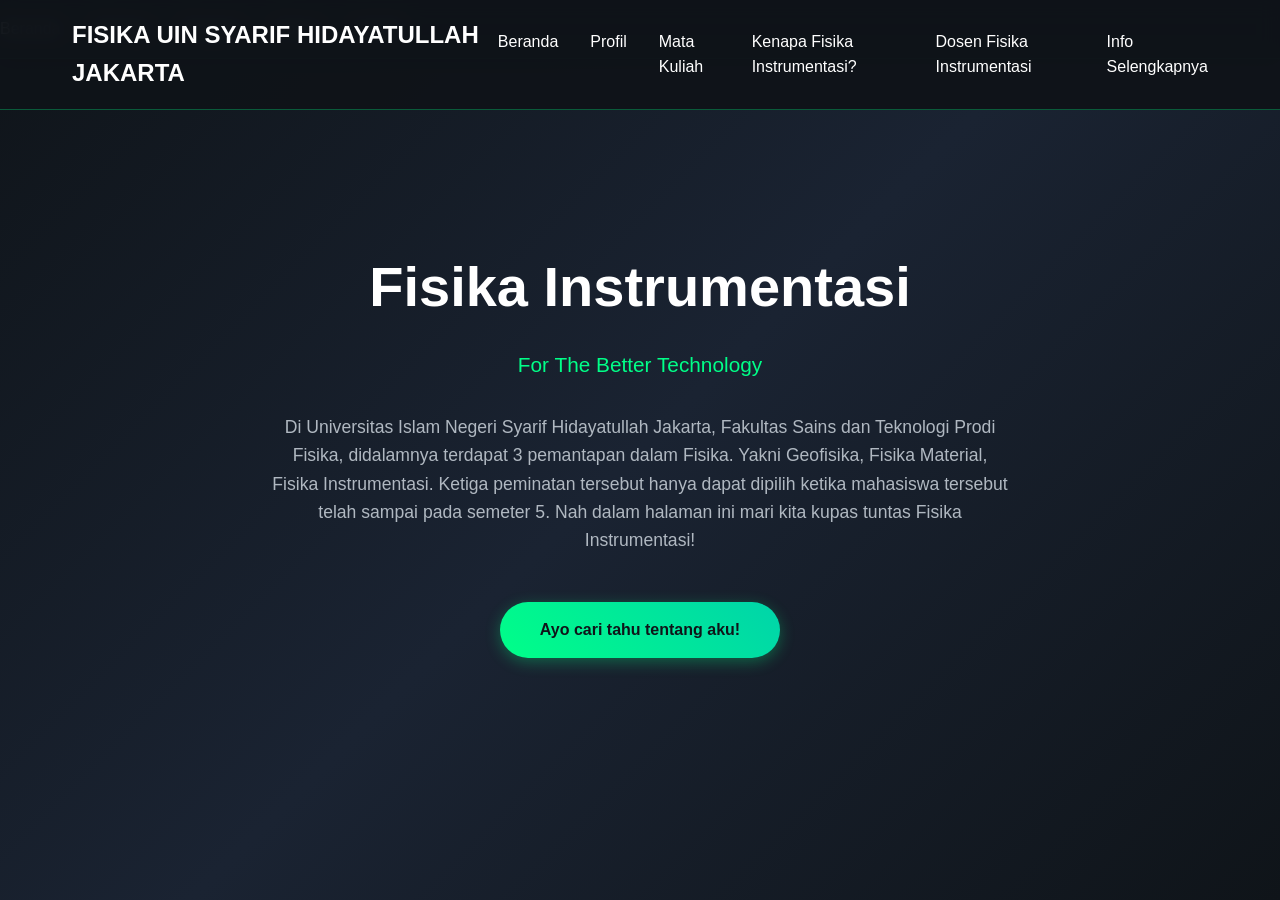
==== 1-index.html @ 1d87afb9 "Update and rename index.html to 1-index.html" ====
<!DOCTYPE html>
<html lang="id">
<head>
    <meta charset="UTF-8">
    <meta name="viewport" content="width=device-width, initial-scale=1.0">
    <title>Beranda - Fisika Instrumentasi</title>
    <link href="https://cdnjs.cloudflare.com/ajax/libs/font-awesome/6.0.0/css/all.min.css" rel="stylesheet">
    <link rel="stylesheet" href="styles.css">
</head>
<body>
    <div class="bg-animation"></div>
    <div class="particles" id="particles"></div>

    <nav>
        <ul class="nav-links">
    <nav>
    <div class="nav-container">
        <a href="beranda.html" class="logo">FISIKA UIN SYARIF HIDAYATULLAH JAKARTA</a>
        <ul class="nav-links">
            <li><a href="beranda.html" class="active">Beranda</a></li>
            <li><a href="profil.html">Profil</a></li>
            <li><a href="mata-kuliah.html">Mata Kuliah</a></li>
            <li><a href="kenapa-fisika-instrumentasi.html">Kenapa Fisika Instrumentasi?</a></li>
            <li><a href="dosen.html">Dosen Fisika Instrumentasi</a></li>
            <li><a href="info-kontak.html">Info Selengkapnya</a></li>
        </ul>
    </div>
</nav>
                <li><a href="#home">Beranda</a></li>
                <li><a href="#about">Tentang</a></li>
                <li><a href="#programs">Program</a></li>
                <li><a href="#faculty">Dosen</a></li>
                <li><a href="#contact">Kontak</a></li>
            </ul>
        </div>
    </nav>

    <section id="home" class="hero">
        <div class="hero-content">
            <h1>Fisika Instrumentasi</h1>
            <p class="subtitle">For The Better Technology</p>
            <p class="description">
                Di Universitas Islam Negeri Syarif Hidayatullah Jakarta, Fakultas Sains dan Teknologi Prodi Fisika, 
                didalamnya terdapat 3 pemantapan dalam Fisika. Yakni Geofisika, Fisika Material, Fisika Instrumentasi. 
                Ketiga peminatan tersebut hanya dapat dipilih ketika mahasiswa tersebut telah sampai pada semeter 5. 
                Nah dalam halaman ini mari kita kupas tuntas Fisika Instrumentasi!
            </p>
            <a href="#about" class="cta-button">Ayo cari tahu tentang aku!</a>
        </div>
    </section>

    <script>
        function createParticles(){/* ... Kode JavaScript Asli ... */};
        document.querySelectorAll('a[href^="#"]').forEach(anchor => {/* ... Kode JavaScript Asli ... */});
        window.addEventListener('load', createParticles);
        window.addEventListener('scroll', function(){/* ... Kode JavaScript Asli ... */});
        const observerOptions={/* ... */},observer=new IntersectionObserver(function(e){/* ... */},observerOptions);
        document.querySelectorAll(".about-card, .program-card, .faculty-card").forEach(e=>{/* ... */});
    </script>
</body>
</html>
---- styles.css ----
* {
    margin: 0;
    padding: 0;
    box-sizing: border-box;
}

body {
    font-family: 'Segoe UI', Tahoma, Geneva, Verdana, sans-serif;
    line-height: 1.6;
    color: #333;
    overflow-x: hidden;
}

/* Background Animation */
.bg-animation {
    position: fixed;
    top: 0;
    left: 0;
    width: 100%;
    height: 100%;
    background: linear-gradient(135deg, #0f1419 0%, #1a2332 50%, #0f1419 100%);
    z-index: -2;
}

.particles {
    position: fixed;
    top: 0;
    left: 0;
    width: 100%;
    height: 100%;
    z-index: -1;
    opacity: 0.6;
}

.particle {
    position: absolute;
    width: 2px;
    height: 2px;
    background: #00ff88;
    border-radius: 50%;
    animation: float 20s infinite linear;
}

@keyframes float {
    0% { transform: translateY(100vh) rotate(0deg); opacity: 0; }
    10% { opacity: 1; }
    90% { opacity: 1; }
    100% { transform: translateY(-100vh) rotate(360deg); opacity: 0; }
}

/* Navigation */
nav {
    position: fixed;
    top: 0;
    width: 100%;
    background: rgba(15, 20, 25, 0.95);
    backdrop-filter: blur(10px);
    border-bottom: 1px solid rgba(0, 255, 136, 0.3);
    z-index: 1000;
    padding: 1rem 0;
    transition: all 0.3s ease;
}

.nav-container {
    max-width: 1200px;
    margin: 0 auto;
    display: flex;
    justify-content: space-between;
    align-items: center;
    padding: 0 2rem;
}

.logo {
    font-size: 1.5rem;
    font-weight: bold;
    color: #00ff88;
    text-decoration: none;
}

.nav-links {
    display: flex;
    list-style: none;
    gap: 2rem;
}

.nav-links a {
    color: #fff;
    text-decoration: none;
    transition: all 0.3s ease;
    position: relative;
}

.nav-links a:hover {
    color: #00ff88;
    transform: translateY(-2px);
}

.nav-links a::after {
    content: '';
    position: absolute;
    bottom: -5px;
    left: 0;
    width: 0;
    height: 2px;
    background: #00ff88;
    transition: width 0.3s ease;
}

.nav-links a:hover::after {
    width: 100%;
}

/* Hero Section */
.hero {
    height: 100vh;
    display: flex;
    align-items: center;
    justify-content: center;
    text-align: center;
    position: relative;
    overflow: hidden;
}

.hero-content {
    max-width: 800px;
    padding: 2rem;
    z-index: 2;
}

.hero h1 {
    font-size: 3.5rem;
    color: #fff;
    margin-bottom: 1rem;
    opacity: 0;
    animation: slideUp 1s ease forwards 0.5s;
}

.hero .subtitle {
    font-size: 1.3rem;
    color: #00ff88;
    margin-bottom: 2rem;
    opacity: 0;
    animation: slideUp 1s ease forwards 0.8s;
}

.hero .description {
    font-size: 1.1rem;
    color: #b0b8c1;
    margin-bottom: 3rem;
    opacity: 0;
    animation: slideUp 1s ease forwards 1.1s;
}

.cta-button {
    display: inline-block;
    padding: 15px 40px;
    background: linear-gradient(45deg, #00ff88, #00d4aa);
    color: #0f1419;
    text-decoration: none;
    border-radius: 50px;
    font-weight: bold;
    transition: all 0.3s ease;
    opacity: 0;
    animation: slideUp 1s ease forwards 1.4s;
    box-shadow: 0 4px 15px rgba(0, 255, 136, 0.3);
}

.cta-button:hover {
    transform: translateY(-3px);
    box-shadow: 0 8px 25px rgba(0, 255, 136, 0.5);
}

@keyframes slideUp {
    from {
        opacity: 0;
        transform: translateY(50px);
    }
    to {
        opacity: 1;
        transform: translateY(0);
    }
}

/* Sections */
section {
    padding: 100px 0;
    position: relative;
}

.container {
    max-width: 1200px;
    margin: 0 auto;
    padding: 0 2rem;
}

.section-title {
    text-align: center;
    font-size: 2.5rem;
    color: #fff;
    margin-bottom: 3rem;
    position: relative;
}

.section-title::after {
    content: '';
    position: absolute;
    bottom: -10px;
    left: 50%;
    transform: translateX(-50%);
    width: 80px;
    height: 3px;
    background: linear-gradient(45deg, #00ff88, #00d4aa);
}

/* About Section */
.about-grid {
    display: grid;
    grid-template-columns: repeat(auto-fit, minmax(350px, 1fr));
    gap: 3rem;
    margin-top: 4rem;
}

.about-card {
    background: rgba(255, 255, 255, 0.05);
    backdrop-filter: blur(10px);
    border: 1px solid rgba(0, 255, 136, 0.2);
    border-radius: 20px;
    padding: 2.5rem;
    text-align: center;
    transition: all 0.3s ease;
}

.about-card:hover {
    transform: translateY(-10px);
    border-color: #00ff88;
    box-shadow: 0 20px 40px rgba(0, 255, 136, 0.2);
}

.about-card i {
    font-size: 3rem;
    color: #00ff88;
    margin-bottom: 1.5rem;
}

.about-card h3 {
    color: #fff;
    font-size: 1.5rem;
    margin-bottom: 1rem;
}

.about-card p {
    color: #b0b8c1;
    line-height: 1.8;
}

/* Programs Section */
.programs-grid {
    display: grid;
    grid-template-columns: repeat(auto-fit, minmax(300px, 1fr));
    gap: 2rem;
    margin-top: 4rem;
}

.program-card {
    background: linear-gradient(135deg, rgba(0, 255, 136, 0.1), rgba(0, 212, 170, 0.1));
    border: 1px solid rgba(0, 255, 136, 0.3);
    border-radius: 15px;
    padding: 2rem;
    transition: all 0.3s ease;
    position: relative;
    overflow: hidden;
}

.program-card::before {
    content: '';
    position: absolute;
    top: 0;
    left: -100%;
    width: 100%;
    height: 100%;
    background: linear-gradient(90deg, transparent, rgba(0, 255, 136, 0.2), transparent);
    transition: left 0.5s ease;
}

.program-card:hover::before {
    left: 100%;
}

.program-card:hover {
    transform: scale(1.05);
    border-color: #00ff88;
}

.program-card h3 {
    color: #00ff88;
    font-size: 1.3rem;
    margin-bottom: 1rem;
}

.program-card p {
    color: #fff;
    margin-bottom: 1.5rem;
}

.program-card ul {
    color: #b0b8c1;
    padding-left: 1.5rem;
}

.program-card li {
    margin-bottom: 0.5rem;
}

/* Faculty Section */
.faculty-grid {
    display: grid;
    grid-template-columns: repeat(auto-fit, minmax(280px, 1fr));
    gap: 2rem;
    margin-top: 4rem;
}

.faculty-card {
    background: rgba(255, 255, 255, 0.05);
    backdrop-filter: blur(10px);
    border: 1px solid rgba(0, 255, 136, 0.2);
    border-radius: 20px;
    padding: 2rem;
    text-align: center;
    transition: all 0.3s ease;
    position: relative;
    overflow: hidden;
}

.faculty-card:hover {
    transform: translateY(-10px);
    border-color: #00ff88;
}

.faculty-avatar {
    width: 120px;
    height: 120px;
    border-radius: 50%;
    background: linear-gradient(45deg, #00ff88, #00d4aa);
    margin: 0 auto 1.5rem;
    display: flex;
    align-items: center;
    justify-content: center;
    font-size: 3rem;
    color: #0f1419;
    font-weight: bold;
}

.faculty-card h3 {
    color: #fff;
    font-size: 1.3rem;
    margin-bottom: 0.5rem;
}

.faculty-card .title {
    color: #00ff88;
    font-size: 0.9rem;
    margin-bottom: 1rem;
}

.faculty-card p {
    color: #b0b8c1;
    font-size: 0.9rem;
}

/* Footer */
footer {
    background: rgba(15, 20, 25, 0.95);
    border-top: 1px solid rgba(0, 255, 136, 0.3);
    padding: 3rem 0 1rem;
    text-align: center;
}

.footer-content {
    max-width: 1200px;
    margin: 0 auto;
    padding: 0 2rem;
}

.footer-grid {
    display: grid;
    grid-template-columns: repeat(auto-fit, minmax(250px, 1fr));
    gap: 2rem;
    margin-bottom: 2rem;
}

.footer-section h3 {
    color: #00ff88;
    margin-bottom: 1rem;
}

.footer-section p, .footer-section a {
    color: #b0b8c1;
    text-decoration: none;
    margin-bottom: 0.5rem;
    display: block;
}

.footer-section a:hover {
    color: #00ff88;
}

.social-links {
    display: flex;
    justify-content: center;
    gap: 1rem;
    margin: 2rem 0;
}

.social-links a {
    display: inline-block;
    width: 40px;
    height: 40px;
    background: rgba(0, 255, 136, 0.2);
    border-radius: 50%;
    display: flex;
    align-items: center;
    justify-content: center;
    color: #00ff88;
    transition: all 0.3s ease;
}

.social-links a:hover {
    background: #00ff88;
    color: #0f1419;
    transform: translateY(-3px);
}

.copyright {
    border-top: 1px solid rgba(0, 255, 136, 0.2);
    padding-top: 1rem;
    color: #b0b8c1;
    font-size: 0.9rem;
}

/* Responsive */
@media (max-width: 768px) {
    .nav-links {
        display: none;
    }

    .hero h1 {
        font-size: 2.5rem;
    }

    .hero .subtitle {
        font-size: 1.1rem;
    }

    .section-title {
        font-size: 2rem;
    }

    .about-grid, .programs-grid, .faculty-grid {
        grid-template-columns: 1fr;
    }
}
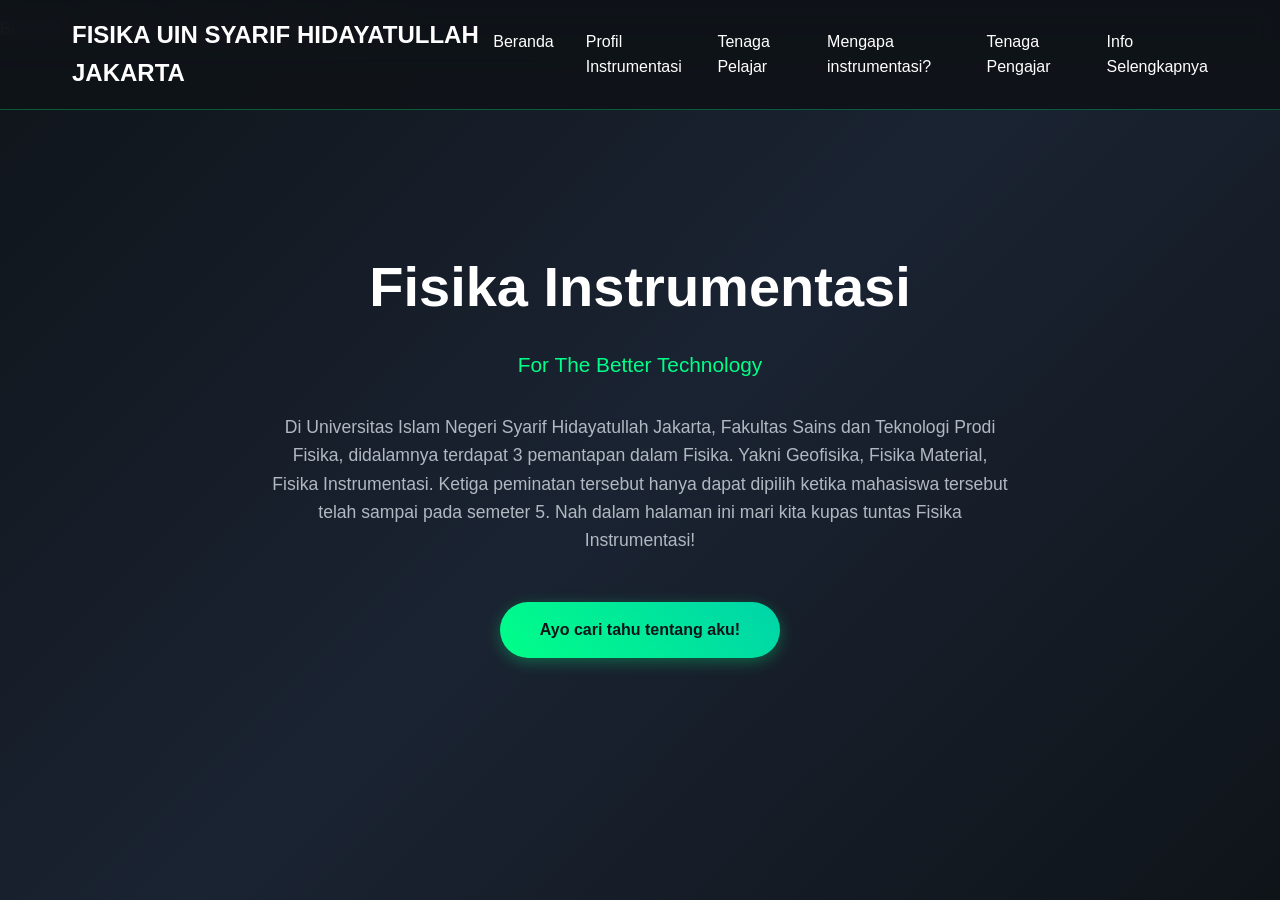
==== commit 96d47f09: "Update 1-index.html" ====
--- a/1-index.html
+++ b/1-index.html
@@ -17,12 +17,12 @@
     <div class="nav-container">
         <a href="beranda.html" class="logo">FISIKA UIN SYARIF HIDAYATULLAH JAKARTA</a>
         <ul class="nav-links">
-            <li><a href="beranda.html" class="active">Beranda</a></li>
-            <li><a href="profil.html">Profil</a></li>
-            <li><a href="mata-kuliah.html">Mata Kuliah</a></li>
-            <li><a href="kenapa-fisika-instrumentasi.html">Kenapa Fisika Instrumentasi?</a></li>
-            <li><a href="dosen.html">Dosen Fisika Instrumentasi</a></li>
-            <li><a href="info-kontak.html">Info Selengkapnya</a></li>
+                <li><a href="1-index.html">Beranda</a></li>
+                <li><a href="profil.html">Profil Instrumentasi</a></li>
+                <li><a href="tenaga-pengajar.html"> Tenaga Pelajar</a></li>
+                <li><a href="mengapa-instrumentasi.html">Mengapa instrumentasi?</a></li>
+                <li><a href="dosen.html">Tenaga Pengajar</a></li>
+                <li><a href="info-kontak.html">Info Selengkapnya</a></li>
         </ul>
     </div>
 </nav>
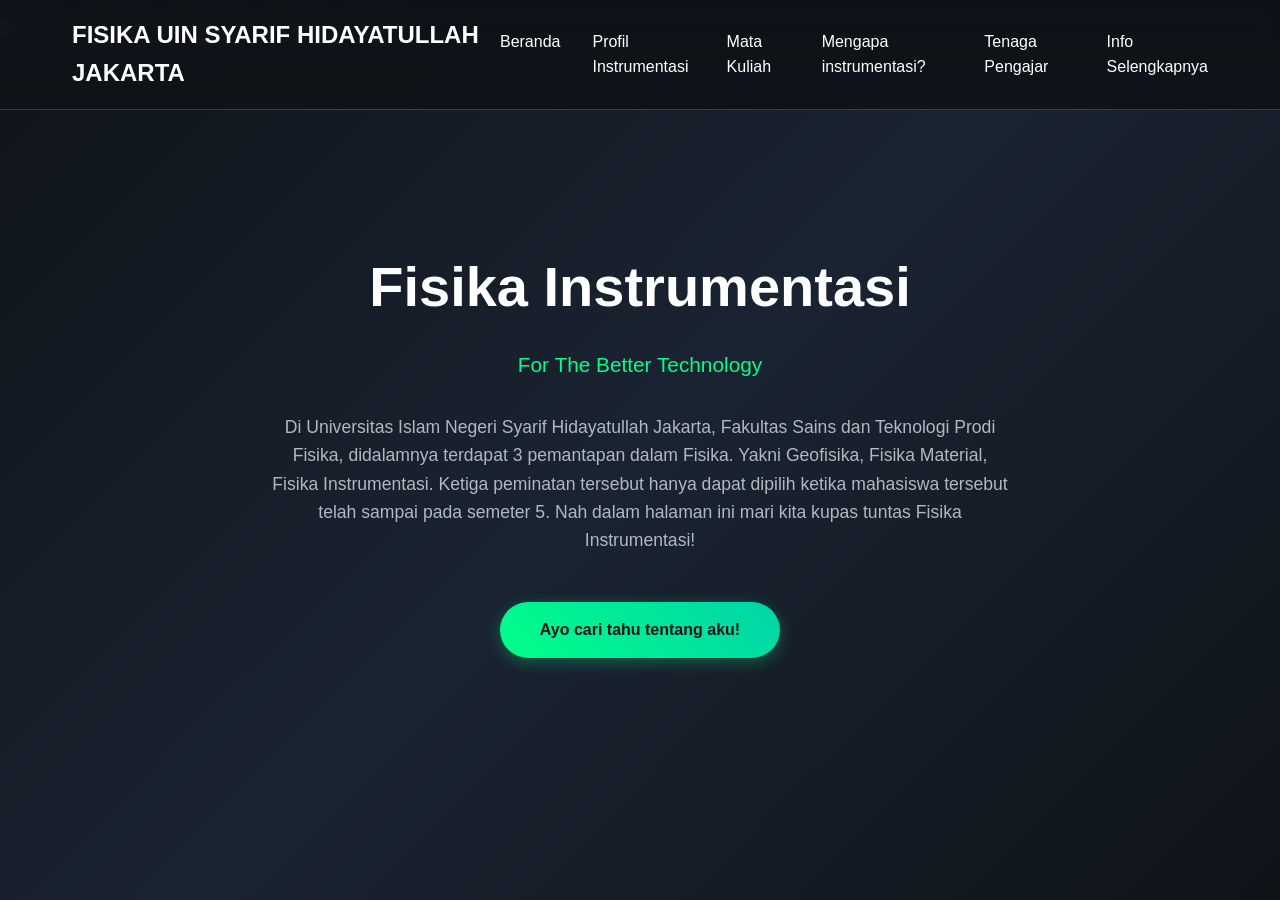
==== commit 13e7d149: "Update 1-index.html" ====
--- a/1-index.html
+++ b/1-index.html
@@ -18,11 +18,11 @@
         <a href="beranda.html" class="logo">FISIKA UIN SYARIF HIDAYATULLAH JAKARTA</a>
         <ul class="nav-links">
                 <li><a href="1-index.html">Beranda</a></li>
-                <li><a href="profil.html">Profil Instrumentasi</a></li>
-                <li><a href="tenaga-pengajar.html"> Tenaga Pelajar</a></li>
-                <li><a href="mengapa-instrumentasi.html">Mengapa instrumentasi?</a></li>
-                <li><a href="dosen.html">Tenaga Pengajar</a></li>
-                <li><a href="info-kontak.html">Info Selengkapnya</a></li>
+                <li><a href="2-profil.html">Profil Instrumentasi</a></li>
+                <li><a href="3-mata-kuliah.html"> Mata Kuliah</a></li>
+                <li><a href="4-mengapa-instrumentasi.html">Mengapa instrumentasi?</a></li>
+                <li><a href="5-dosen.html">Tenaga Pengajar</a></li>
+                <li><a href="6-info-selengkapnya.html">Info Selengkapnya</a></li>
         </ul>
     </div>
 </nav>
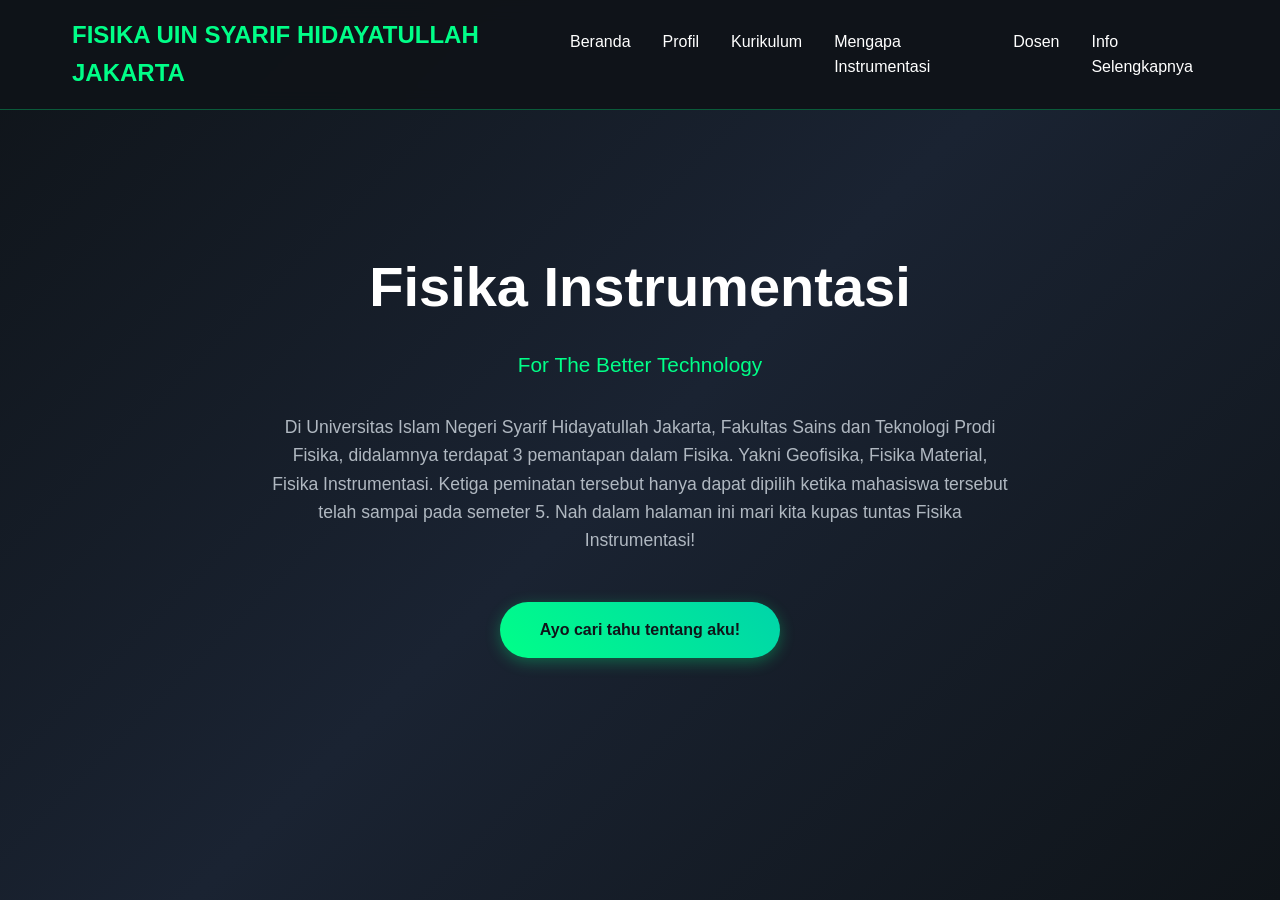
==== commit 10676faf: "Update 1-index.html" ====
--- a/1-index.html
+++ b/1-index.html
@@ -5,32 +5,22 @@
     <meta name="viewport" content="width=device-width, initial-scale=1.0">
     <title>Beranda - Fisika Instrumentasi</title>
     <link href="https://cdnjs.cloudflare.com/ajax/libs/font-awesome/6.0.0/css/all.min.css" rel="stylesheet">
-    <link rel="stylesheet" href="styles.css">
+    <link rel="stylesheet" href="1-styles.css">
 </head>
 <body>
     <div class="bg-animation"></div>
     <div class="particles" id="particles"></div>
 
     <nav>
-        <ul class="nav-links">
-    <nav>
-    <div class="nav-container">
-        <a href="beranda.html" class="logo">FISIKA UIN SYARIF HIDAYATULLAH JAKARTA</a>
-        <ul class="nav-links">
-                <li><a href="1-index.html">Beranda</a></li>
-                <li><a href="2-profil.html">Profil Instrumentasi</a></li>
-                <li><a href="3-mata-kuliah.html"> Mata Kuliah</a></li>
-                <li><a href="4-mengapa-instrumentasi.html">Mengapa instrumentasi?</a></li>
-                <li><a href="5-dosen.html">Tenaga Pengajar</a></li>
+        <div class="nav-container">
+            <a href="1-index.html" class="logo">FISIKA UIN SYARIF HIDAYATULLAH JAKARTA</a>
+            <ul class="nav-links">
+                <li><a href="1-index.html" class="active">Beranda</a></li>
+                <li><a href="2-profil.html">Profil</a></li>
+                <li><a href="3-kurikulum.html">Kurikulum</a></li>
+                <li><a href="4-mengapa-instrumentasi.html">Mengapa Instrumentasi</a></li>
+                <li><a href="5-dosen.html">Dosen</a></li>
                 <li><a href="6-info-selengkapnya.html">Info Selengkapnya</a></li>
-        </ul>
-    </div>
-</nav>
-                <li><a href="#home">Beranda</a></li>
-                <li><a href="#about">Tentang</a></li>
-                <li><a href="#programs">Program</a></li>
-                <li><a href="#faculty">Dosen</a></li>
-                <li><a href="#contact">Kontak</a></li>
             </ul>
         </div>
     </nav>
@@ -40,22 +30,14 @@
             <h1>Fisika Instrumentasi</h1>
             <p class="subtitle">For The Better Technology</p>
             <p class="description">
-                Di Universitas Islam Negeri Syarif Hidayatullah Jakarta, Fakultas Sains dan Teknologi Prodi Fisika, 
-                didalamnya terdapat 3 pemantapan dalam Fisika. Yakni Geofisika, Fisika Material, Fisika Instrumentasi. 
-                Ketiga peminatan tersebut hanya dapat dipilih ketika mahasiswa tersebut telah sampai pada semeter 5. 
-                Nah dalam halaman ini mari kita kupas tuntas Fisika Instrumentasi!
+                Di Universitas Islam Negeri Syarif Hidayatullah Jakarta, Fakultas Sains dan Teknologi Prodi Fisika, didalamnya terdapat 3 pemantapan dalam Fisika. Yakni Geofisika, Fisika Material, Fisika Instrumentasi. Ketiga peminatan tersebut hanya dapat dipilih ketika mahasiswa tersebut telah sampai pada semeter 5. Nah dalam halaman ini mari kita kupas tuntas Fisika Instrumentasi!
             </p>
-            <a href="#about" class="cta-button">Ayo cari tahu tentang aku!</a>
+            <a href="2-profil.html" class="cta-button">Ayo cari tahu tentang aku!</a>
         </div>
     </section>
 
     <script>
-        function createParticles(){/* ... Kode JavaScript Asli ... */};
-        document.querySelectorAll('a[href^="#"]').forEach(anchor => {/* ... Kode JavaScript Asli ... */});
-        window.addEventListener('load', createParticles);
-        window.addEventListener('scroll', function(){/* ... Kode JavaScript Asli ... */});
-        const observerOptions={/* ... */},observer=new IntersectionObserver(function(e){/* ... */},observerOptions);
-        document.querySelectorAll(".about-card, .program-card, .faculty-card").forEach(e=>{/* ... */});
+        // Kode JavaScript asli bisa ditaruh di sini atau di file .js terpisah
     </script>
 </body>
 </html>
--- a/1-styles.css
+++ b/1-styles.css
@@ -0,0 +1,461 @@
+* {
+    margin: 0;
+    padding: 0;
+    box-sizing: border-box;
+}
+
+body {
+    font-family: 'Segoe UI', Tahoma, Geneva, Verdana, sans-serif;
+    line-height: 1.6;
+    color: #333;
+    overflow-x: hidden;
+}
+
+/* Background Animation */
+.bg-animation {
+    position: fixed;
+    top: 0;
+    left: 0;
+    width: 100%;
+    height: 100%;
+    background: linear-gradient(135deg, #0f1419 0%, #1a2332 50%, #0f1419 100%);
+    z-index: -2;
+}
+
+.particles {
+    position: fixed;
+    top: 0;
+    left: 0;
+    width: 100%;
+    height: 100%;
+    z-index: -1;
+    opacity: 0.6;
+}
+
+.particle {
+    position: absolute;
+    width: 2px;
+    height: 2px;
+    background: #00ff88;
+    border-radius: 50%;
+    animation: float 20s infinite linear;
+}
+
+@keyframes float {
+    0% { transform: translateY(100vh) rotate(0deg); opacity: 0; }
+    10% { opacity: 1; }
+    90% { opacity: 1; }
+    100% { transform: translateY(-100vh) rotate(360deg); opacity: 0; }
+}
+
+/* Navigation */
+nav {
+    position: fixed;
+    top: 0;
+    width: 100%;
+    background: rgba(15, 20, 25, 0.95);
+    backdrop-filter: blur(10px);
+    border-bottom: 1px solid rgba(0, 255, 136, 0.3);
+    z-index: 1000;
+    padding: 1rem 0;
+    transition: all 0.3s ease;
+}
+
+.nav-container {
+    max-width: 1200px;
+    margin: 0 auto;
+    display: flex;
+    justify-content: space-between;
+    align-items: center;
+    padding: 0 2rem;
+}
+
+.logo {
+    font-size: 1.5rem;
+    font-weight: bold;
+    color: #00ff88;
+    text-decoration: none;
+}
+
+.nav-links {
+    display: flex;
+    list-style: none;
+    gap: 2rem;
+}
+
+.nav-links a {
+    color: #fff;
+    text-decoration: none;
+    transition: all 0.3s ease;
+    position: relative;
+}
+
+.nav-links a:hover {
+    color: #00ff88;
+    transform: translateY(-2px);
+}
+
+.nav-links a::after {
+    content: '';
+    position: absolute;
+    bottom: -5px;
+    left: 0;
+    width: 0;
+    height: 2px;
+    background: #00ff88;
+    transition: width 0.3s ease;
+}
+
+.nav-links a:hover::after {
+    width: 100%;
+}
+
+/* Hero Section */
+.hero {
+    height: 100vh;
+    display: flex;
+    align-items: center;
+    justify-content: center;
+    text-align: center;
+    position: relative;
+    overflow: hidden;
+}
+
+.hero-content {
+    max-width: 800px;
+    padding: 2rem;
+    z-index: 2;
+}
+
+.hero h1 {
+    font-size: 3.5rem;
+    color: #fff;
+    margin-bottom: 1rem;
+    opacity: 0;
+    animation: slideUp 1s ease forwards 0.5s;
+}
+
+.hero .subtitle {
+    font-size: 1.3rem;
+    color: #00ff88;
+    margin-bottom: 2rem;
+    opacity: 0;
+    animation: slideUp 1s ease forwards 0.8s;
+}
+
+.hero .description {
+    font-size: 1.1rem;
+    color: #b0b8c1;
+    margin-bottom: 3rem;
+    opacity: 0;
+    animation: slideUp 1s ease forwards 1.1s;
+}
+
+.cta-button {
+    display: inline-block;
+    padding: 15px 40px;
+    background: linear-gradient(45deg, #00ff88, #00d4aa);
+    color: #0f1419;
+    text-decoration: none;
+    border-radius: 50px;
+    font-weight: bold;
+    transition: all 0.3s ease;
+    opacity: 0;
+    animation: slideUp 1s ease forwards 1.4s;
+    box-shadow: 0 4px 15px rgba(0, 255, 136, 0.3);
+}
+
+.cta-button:hover {
+    transform: translateY(-3px);
+    box-shadow: 0 8px 25px rgba(0, 255, 136, 0.5);
+}
+
+@keyframes slideUp {
+    from {
+        opacity: 0;
+        transform: translateY(50px);
+    }
+    to {
+        opacity: 1;
+        transform: translateY(0);
+    }
+}
+
+/* Sections */
+section {
+    padding: 100px 0;
+    position: relative;
+}
+
+.container {
+    max-width: 1200px;
+    margin: 0 auto;
+    padding: 0 2rem;
+}
+
+.section-title {
+    text-align: center;
+    font-size: 2.5rem;
+    color: #fff;
+    margin-bottom: 3rem;
+    position: relative;
+}
+
+.section-title::after {
+    content: '';
+    position: absolute;
+    bottom: -10px;
+    left: 50%;
+    transform: translateX(-50%);
+    width: 80px;
+    height: 3px;
+    background: linear-gradient(45deg, #00ff88, #00d4aa);
+}
+
+/* About Section */
+.about-grid {
+    display: grid;
+    grid-template-columns: repeat(auto-fit, minmax(350px, 1fr));
+    gap: 3rem;
+    margin-top: 4rem;
+}
+
+.about-card {
+    background: rgba(255, 255, 255, 0.05);
+    backdrop-filter: blur(10px);
+    border: 1px solid rgba(0, 255, 136, 0.2);
+    border-radius: 20px;
+    padding: 2.5rem;
+    text-align: center;
+    transition: all 0.3s ease;
+}
+
+.about-card:hover {
+    transform: translateY(-10px);
+    border-color: #00ff88;
+    box-shadow: 0 20px 40px rgba(0, 255, 136, 0.2);
+}
+
+.about-card i {
+    font-size: 3rem;
+    color: #00ff88;
+    margin-bottom: 1.5rem;
+}
+
+.about-card h3 {
+    color: #fff;
+    font-size: 1.5rem;
+    margin-bottom: 1rem;
+}
+
+.about-card p {
+    color: #b0b8c1;
+    line-height: 1.8;
+}
+
+/* Programs Section */
+.programs-grid {
+    display: grid;
+    grid-template-columns: repeat(auto-fit, minmax(300px, 1fr));
+    gap: 2rem;
+    margin-top: 4rem;
+}
+
+.program-card {
+    background: linear-gradient(135deg, rgba(0, 255, 136, 0.1), rgba(0, 212, 170, 0.1));
+    border: 1px solid rgba(0, 255, 136, 0.3);
+    border-radius: 15px;
+    padding: 2rem;
+    transition: all 0.3s ease;
+    position: relative;
+    overflow: hidden;
+}
+
+.program-card::before {
+    content: '';
+    position: absolute;
+    top: 0;
+    left: -100%;
+    width: 100%;
+    height: 100%;
+    background: linear-gradient(90deg, transparent, rgba(0, 255, 136, 0.2), transparent);
+    transition: left 0.5s ease;
+}
+
+.program-card:hover::before {
+    left: 100%;
+}
+
+.program-card:hover {
+    transform: scale(1.05);
+    border-color: #00ff88;
+}
+
+.program-card h3 {
+    color: #00ff88;
+    font-size: 1.3rem;
+    margin-bottom: 1rem;
+}
+
+.program-card p {
+    color: #fff;
+    margin-bottom: 1.5rem;
+}
+
+.program-card ul {
+    color: #b0b8c1;
+    padding-left: 1.5rem;
+}
+
+.program-card li {
+    margin-bottom: 0.5rem;
+}
+
+/* Faculty Section */
+.faculty-grid {
+    display: grid;
+    grid-template-columns: repeat(auto-fit, minmax(280px, 1fr));
+    gap: 2rem;
+    margin-top: 4rem;
+}
+
+.faculty-card {
+    background: rgba(255, 255, 255, 0.05);
+    backdrop-filter: blur(10px);
+    border: 1px solid rgba(0, 255, 136, 0.2);
+    border-radius: 20px;
+    padding: 2rem;
+    text-align: center;
+    transition: all 0.3s ease;
+    position: relative;
+    overflow: hidden;
+}
+
+.faculty-card:hover {
+    transform: translateY(-10px);
+    border-color: #00ff88;
+}
+
+.faculty-avatar {
+    width: 120px;
+    height: 120px;
+    border-radius: 50%;
+    background: linear-gradient(45deg, #00ff88, #00d4aa);
+    margin: 0 auto 1.5rem;
+    display: flex;
+    align-items: center;
+    justify-content: center;
+    font-size: 3rem;
+    color: #0f1419;
+    font-weight: bold;
+}
+
+.faculty-card h3 {
+    color: #fff;
+    font-size: 1.3rem;
+    margin-bottom: 0.5rem;
+}
+
+.faculty-card .title {
+    color: #00ff88;
+    font-size: 0.9rem;
+    margin-bottom: 1rem;
+}
+
+.faculty-card p {
+    color: #b0b8c1;
+    font-size: 0.9rem;
+}
+
+/* Footer */
+footer {
+    background: rgba(15, 20, 25, 0.95);
+    border-top: 1px solid rgba(0, 255, 136, 0.3);
+    padding: 3rem 0 1rem;
+    text-align: center;
+}
+
+.footer-content {
+    max-width: 1200px;
+    margin: 0 auto;
+    padding: 0 2rem;
+}
+
+.footer-grid {
+    display: grid;
+    grid-template-columns: repeat(auto-fit, minmax(250px, 1fr));
+    gap: 2rem;
+    margin-bottom: 2rem;
+}
+
+.footer-section h3 {
+    color: #00ff88;
+    margin-bottom: 1rem;
+}
+
+.footer-section p, .footer-section a {
+    color: #b0b8c1;
+    text-decoration: none;
+    margin-bottom: 0.5rem;
+    display: block;
+}
+
+.footer-section a:hover {
+    color: #00ff88;
+}
+
+.social-links {
+    display: flex;
+    justify-content: center;
+    gap: 1rem;
+    margin: 2rem 0;
+}
+
+.social-links a {
+    display: inline-block;
+    width: 40px;
+    height: 40px;
+    background: rgba(0, 255, 136, 0.2);
+    border-radius: 50%;
+    display: flex;
+    align-items: center;
+    justify-content: center;
+    color: #00ff88;
+    transition: all 0.3s ease;
+}
+
+.social-links a:hover {
+    background: #00ff88;
+    color: #0f1419;
+    transform: translateY(-3px);
+}
+
+.copyright {
+    border-top: 1px solid rgba(0, 255, 136, 0.2);
+    padding-top: 1rem;
+    color: #b0b8c1;
+    font-size: 0.9rem;
+}
+
+/* Responsive */
+@media (max-width: 768px) {
+    .nav-links {
+        display: none;
+    }
+
+    .hero h1 {
+        font-size: 2.5rem;
+    }
+
+    .hero .subtitle {
+        font-size: 1.1rem;
+    }
+
+    .section-title {
+        font-size: 2rem;
+    }
+
+    .about-grid, .programs-grid, .faculty-grid {
+        grid-template-columns: 1fr;
+    }
+}
